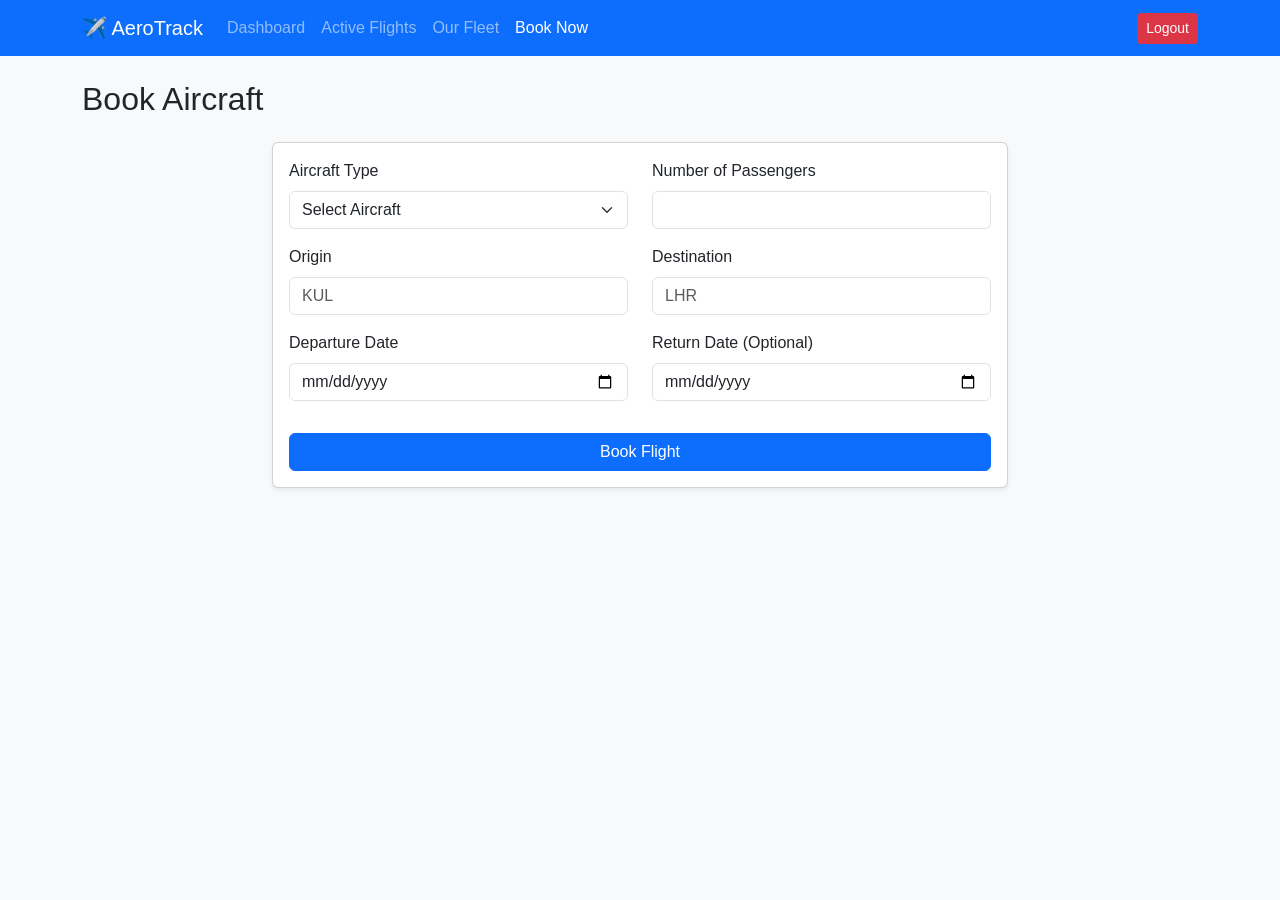
==== booking.html @ 50927565 "Add files via upload" ====
<!DOCTYPE html>
<html lang="en">
<head>
    <meta charset="UTF-8">
    <meta name="viewport" content="width=device-width, initial-scale=1.0">
    <title>Book Flight - AeroTrack</title>
    <link href="https://cdn.jsdelivr.net/npm/bootstrap@5.3.0/dist/css/bootstrap.min.css" rel="stylesheet">
    <link rel="stylesheet" href="style.css">
</head>
<body class="bg-light">

<!-- Navigation -->
<nav class="navbar navbar-expand-lg navbar-dark bg-primary mb-4">
    <div class="container">
        <a class="navbar-brand" href="dashboard.html">✈️ AeroTrack</a>
        <button class="navbar-toggler" type="button" data-bs-toggle="collapse" data-bs-target="#navbarNav">
            <span class="navbar-toggler-icon"></span>
        </button>
        <div class="collapse navbar-collapse" id="navbarNav">
            <ul class="navbar-nav me-auto">
                <li class="nav-item"><a class="nav-link" href="dashboard.html">Dashboard</a></li>
                <li class="nav-item"><a class="nav-link" href="flights.html">Active Flights</a></li>
                <li class="nav-item"><a class="nav-link" href="fleet.html">Our Fleet</a></li>
                <li class="nav-item"><a class="nav-link active" href="booking.html">Book Now</a></li>
            </ul>
            <span id="userDisplay" class="navbar-text me-3 text-light"></span>
            <a href="index.html" class="btn btn-danger btn-sm">Logout</a>
        </div>
    </div>
</nav>

<div class="container">
    <h2 class="mb-4">Book Aircraft</h2>
    
    <div class="row justify-content-center">
        <div class="col-md-8">
            <div class="card shadow-sm">
                <div class="card-body">
                    <form id="bookingForm" onsubmit="handleBooking(event)">
                        <div class="row">
                            <div class="col-md-6 mb-3">
                                <label class="form-label">Aircraft Type</label>
                                <select id="aircraftType" class="form-select" required>
                                    <option value="">Select Aircraft</option>
                                    <option value="Boeing 737 Max">Boeing 737 Max</option>
                                    <option value="Airbus A350">Airbus A350</option>
                                    <option value="Boeing 777-300ER">Boeing 777-300ER</option>
                                    <option value="Airbus A320neo">Airbus A320neo</option>
                                    <option value="Boeing 787 Dreamliner">Boeing 787 Dreamliner</option>
                                    <option value="Embraer E190">Embraer E190</option>
                                </select>
                            </div>
                            <div class="col-md-6 mb-3">
                                <label class="form-label">Number of Passengers</label>
                                <input type="number" id="passengers" class="form-control" min="1" max="400" required>
                            </div>
                        </div>
                        
                        <div class="row">
                            <div class="col-md-6 mb-3">
                                <label class="form-label">Origin</label>
                                <input type="text" id="origin" class="form-control" placeholder="KUL" required>
                            </div>
                            <div class="col-md-6 mb-3">
                                <label class="form-label">Destination</label>
                                <input type="text" id="destination" class="form-control" placeholder="LHR" required>
                            </div>
                        </div>

                        <div class="row">
                            <div class="col-md-6 mb-3">
                                <label class="form-label">Departure Date</label>
                                <input type="date" id="departureDate" class="form-control" required>
                            </div>
                            <div class="col-md-6 mb-3">
                                <label class="form-label">Return Date (Optional)</label>
                                <input type="date" id="returnDate" class="form-control">
                            </div>
                        </div>

                        <button type="submit" class="btn btn-primary w-100 mt-3">Book Flight</button>
                    </form>
                </div>
            </div>
        </div>
    </div>

    <div id="bookingConfirmation" class="mt-4 d-none">
        <div class="alert alert-success">
            <h5>Booking Confirmed!</h5>
            <p id="confirmationDetails"></p>
        </div>
    </div>
</div>

<script src="https://cdn.jsdelivr.net/npm/bootstrap@5.3.0/dist/js/bootstrap.bundle.min.js"></script>
<script src="script.js"></script>

<script>
    // Additional booking logic
    function handleBooking(event) {
        event.preventDefault();
        
        const aircraft = document.getElementById('aircraftType').value;
        const origin = document.getElementById('origin').value;
        const destination = document.getElementById('destination').value;
        const passengers = document.getElementById('passengers').value;
        const date = document.getElementById('departureDate').value;

        if (!aircraft || !origin || !destination || !passengers || !date) {
            alert("Please fill all required fields.");
            return;
        }

        const confirmation = document.getElementById('bookingConfirmation');
        document.getElementById('confirmationDetails').innerHTML = `
            <strong>${aircraft}</strong><br>
            ${origin} → ${destination}<br>
            Passengers: ${passengers}<br>
            Date: ${date}
        `;
        confirmation.classList.remove('d-none');
        
        // Reset form
        event.target.reset();
        
        // Add to local bookings
        let bookings = JSON.parse(localStorage.getItem('bookings')) || [];
        bookings.push({ aircraft, origin, destination, passengers, date, user: localStorage.getItem('currentUser') });
        localStorage.setItem('bookings', JSON.stringify(bookings));
    }
</script>
</body>
</html>
---- style.css ----
/* Custom Global Styles */
body {
    font-family: 'Segoe UI', Tahoma, Geneva, Verdana, sans-serif;
}

/* Hover effect for tables */
.table-hover tbody tr:hover {
    background-color: #e9ecef;
    cursor: pointer;
}

/* Chart containers */
.card {
    transition: transform 0.2s;
}

.card:hover {
    transform: translateY(-3px);
}

/* Fixed sizing for Chart.js to prevent stretching */
canvas {
    width: 100% !important;
    height: 260px !important;
    max-height: 260px !important;
}
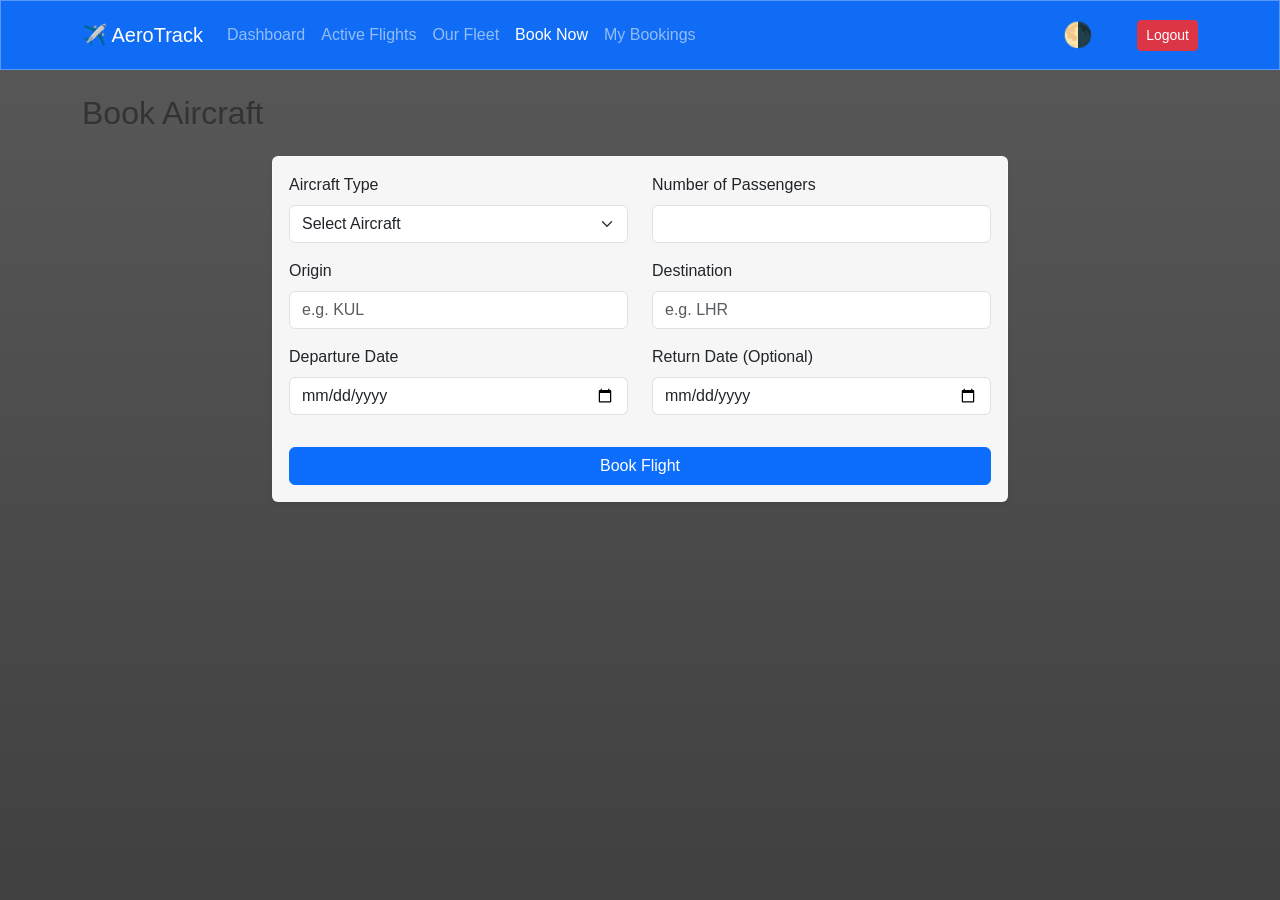
==== commit f38c53a9: "Add files via upload" ====
--- a/booking.html
+++ b/booking.html
@@ -7,9 +7,8 @@
     <link href="https://cdn.jsdelivr.net/npm/bootstrap@5.3.0/dist/css/bootstrap.min.css" rel="stylesheet">
     <link rel="stylesheet" href="style.css">
 </head>
-<body class="bg-light">
+<body>
 
-<!-- Navigation -->
 <nav class="navbar navbar-expand-lg navbar-dark bg-primary mb-4">
     <div class="container">
         <a class="navbar-brand" href="dashboard.html">✈️ AeroTrack</a>
@@ -22,8 +21,10 @@
                 <li class="nav-item"><a class="nav-link" href="flights.html">Active Flights</a></li>
                 <li class="nav-item"><a class="nav-link" href="fleet.html">Our Fleet</a></li>
                 <li class="nav-item"><a class="nav-link active" href="booking.html">Book Now</a></li>
+                <li class="nav-item"><a class="nav-link" href="bookings.html">My Bookings</a></li>
             </ul>
-            <span id="userDisplay" class="navbar-text me-3 text-light"></span>
+            <button onclick="toggleTheme()" class="theme-toggle me-3" title="Toggle Theme">🌗</button>
+            <span id="userDisplay" class="navbar-text me-3"></span>
             <a href="index.html" class="btn btn-danger btn-sm">Logout</a>
         </div>
     </div>
@@ -59,11 +60,11 @@
                         <div class="row">
                             <div class="col-md-6 mb-3">
                                 <label class="form-label">Origin</label>
-                                <input type="text" id="origin" class="form-control" placeholder="KUL" required>
+                                <input type="text" id="origin" class="form-control" list="airportList" placeholder="e.g. KUL" required>
                             </div>
                             <div class="col-md-6 mb-3">
                                 <label class="form-label">Destination</label>
-                                <input type="text" id="destination" class="form-control" placeholder="LHR" required>
+                                <input type="text" id="destination" class="form-control" list="airportList" placeholder="e.g. LHR" required>
                             </div>
                         </div>
 
@@ -93,11 +94,28 @@
     </div>
 </div>
 
+<!-- Airport Suggestions -->
+<datalist id="airportList">
+    <option value="KUL">KUL - Kuala Lumpur International Airport (Malaysia)"></option>
+    <option value="SIN">SIN - Changi Airport (Singapore)"></option>
+    <option value="LHR">LHR - Heathrow Airport (London, UK)"></option>
+    <option value="JFK">JFK - John F. Kennedy Airport (New York, USA)"></option>
+    <option value="DPS">DPS - Ngurah Rai Airport (Bali, Indonesia)"></option>
+    <option value="BKK">BKK - Suvarnabhumi Airport (Bangkok, Thailand)"></option>
+    <option value="DXB">DXB - Dubai International Airport (UAE)"></option>
+    <option value="CGK">CGK - Soekarno-Hatta Airport (Jakarta, Indonesia)"></option>
+    <option value="HND">HND - Haneda Airport (Tokyo, Japan)"></option>
+    <option value="SYD">SYD - Sydney Kingsford Smith Airport (Australia)"></option>
+    <option value="MNL">MNL - Ninoy Aquino Airport (Manila, Philippines)"></option>
+    <option value="ICN">ICN - Incheon International Airport (Seoul, South Korea)"></option>
+    <option value="CDG">CDG - Charles de Gaulle Airport (Paris, France)"></option>
+    <option value="AMS">AMS - Amsterdam Schiphol Airport (Netherlands)"></option>
+</datalist>
+
 <script src="https://cdn.jsdelivr.net/npm/bootstrap@5.3.0/dist/js/bootstrap.bundle.min.js"></script>
 <script src="script.js"></script>
 
 <script>
-    // Additional booking logic
     function handleBooking(event) {
         event.preventDefault();
         
@@ -124,9 +142,16 @@
         // Reset form
         event.target.reset();
         
-        // Add to local bookings
+        // Save booking
         let bookings = JSON.parse(localStorage.getItem('bookings')) || [];
-        bookings.push({ aircraft, origin, destination, passengers, date, user: localStorage.getItem('currentUser') });
+        bookings.push({ 
+            aircraft, 
+            origin, 
+            destination, 
+            passengers, 
+            date, 
+            user: localStorage.getItem('currentUser') 
+        });
         localStorage.setItem('bookings', JSON.stringify(bookings));
     }
 </script>
--- a/style.css
+++ b/style.css
@@ -1,26 +1,78 @@
 /* Custom Global Styles */
 body {
     font-family: 'Segoe UI', Tahoma, Geneva, Verdana, sans-serif;
+    background-image: linear-gradient(rgba(0,0,0,0.65), rgba(0,0,0,0.75)), url('https://images.unsplash.com/photo-1436491865332-7a61a109cc05?ixlib=rb-4.0.3&auto=format&fit=crop&q=80');
+    background-size: cover;
+    background-position: center;
+    background-attachment: fixed;
+    min-height: 100vh;
+    color: #333;
 }
 
-/* Hover effect for tables */
-.table-hover tbody tr:hover {
-    background-color: #e9ecef;
-    cursor: pointer;
+/* Dark Mode */
+[data-theme="dark"] body {
+    background-image: linear-gradient(rgba(0,0,0,0.85), rgba(0,0,0,0.9)), url('https://images.unsplash.com/photo-1436491865332-7a61a109cc05?ixlib=rb-4.0.3&auto=format&fit=crop&q=80');
+    color: #eee;
 }
 
-/* Chart containers */
+/* Glassmorphism Cards */
+.card, .navbar, .modal-content, .table-responsive {
+    background: rgba(255, 255, 255, 0.95) !important;
+    backdrop-filter: blur(12px);
+    border: 1px solid rgba(255,255,255,0.3);
+}
+
+[data-theme="dark"] .card,
+[data-theme="dark"] .navbar,
+[data-theme="dark"] .modal-content,
+[data-theme="dark"] .table-responsive {
+    background: rgba(30, 30, 40, 0.95) !important;
+    border: 1px solid rgba(255,255,255,0.1);
+    color: #eee;
+}
+
+/* Navbar */
+.navbar {
+    background: rgba(13, 110, 253, 0.95) !important;
+    backdrop-filter: blur(10px);
+}
+
+/* Hover Effects */
 .card {
-    transition: transform 0.2s;
+    transition: all 0.3s ease;
 }
 
 .card:hover {
-    transform: translateY(-3px);
+    transform: translateY(-8px);
+    box-shadow: 0 20px 25px -5px rgb(0 0 0 / 0.1), 0 8px 10px -6px rgb(0 0 0 / 0.1) !important;
 }
 
-/* Fixed sizing for Chart.js to prevent stretching */
+.table-hover tbody tr:hover {
+    background-color: rgba(13, 110, 253, 0.1) !important;
+}
+
+[data-theme="dark"] .table-hover tbody tr:hover {
+    background-color: rgba(255,255,255,0.1) !important;
+}
+
+/* Charts */
 canvas {
     width: 100% !important;
     height: 260px !important;
     max-height: 260px !important;
 }
+
+/* Theme Toggle */
+.theme-toggle {
+    background: none;
+    border: none;
+    font-size: 1.5rem;
+    cursor: pointer;
+    padding: 8px 12px;
+    border-radius: 50%;
+    transition: transform 0.3s;
+}
+
+.theme-toggle:hover {
+    transform: rotate(30deg);
+}
